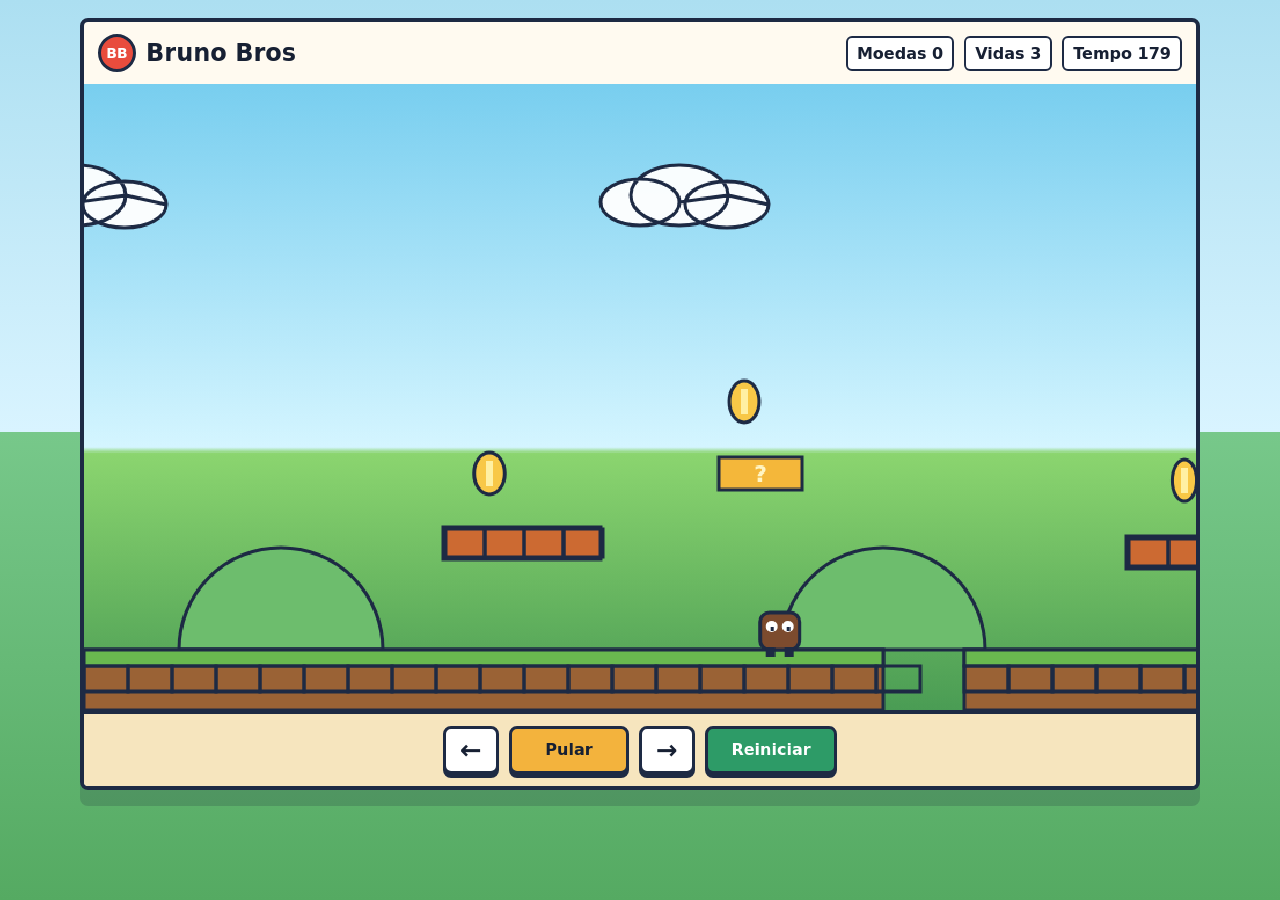
==== index.html @ 8e0bfd55 "First commit" ====
<!doctype html>
<html lang="pt-BR">
  <head>
    <meta charset="utf-8" />
    <meta name="viewport" content="width=device-width, initial-scale=1" />
    <title>Bruno Bros - Plataforma</title>
    <link rel="stylesheet" href="./styles.css" />
  </head>
  <body>
    <main class="shell">
      <section class="game-panel" aria-label="Jogo de plataforma 2D">
        <div class="topbar">
          <div class="brand">
            <span class="badge">BB</span>
            <span>Bruno Bros</span>
          </div>
          <div class="hud" aria-live="polite">
            <span>Moedas <strong id="coins">0</strong></span>
            <span>Vidas <strong id="lives">3</strong></span>
            <span>Tempo <strong id="timer">180</strong></span>
          </div>
        </div>

        <canvas id="game" width="960" height="540" aria-label="Canvas do jogo"></canvas>

        <div class="controls">
          <button id="leftBtn" class="icon-button" aria-label="Mover para esquerda" title="Esquerda">←</button>
          <button id="jumpBtn" class="jump-button" aria-label="Pular" title="Pular">Pular</button>
          <button id="rightBtn" class="icon-button" aria-label="Mover para direita" title="Direita">→</button>
          <button id="restartBtn" class="restart-button" aria-label="Reiniciar fase" title="Reiniciar">Reiniciar</button>
        </div>
      </section>
    </main>

    <script src="./game.js"></script>
  </body>
</html>
---- styles.css ----
:root {
  color-scheme: light;
  --ink: #172033;
  --panel: #fffaf0;
  --line: #1d2a44;
  --accent: #e84c3d;
  --leaf: #2d9b67;
  --gold: #f3b33d;
  --sky: #73c7e8;
}

* {
  box-sizing: border-box;
}

html,
body {
  min-height: 100%;
  margin: 0;
}

body {
  align-items: center;
  background:
    linear-gradient(180deg, #acdff1 0%, #d9f4ff 48%, #77c88a 48%, #55aa62 100%);
  color: var(--ink);
  display: flex;
  font-family: Inter, ui-sans-serif, system-ui, -apple-system, BlinkMacSystemFont, "Segoe UI", sans-serif;
  justify-content: center;
  padding: 18px;
}

.shell {
  width: min(1120px, 100%);
}

.game-panel {
  background: var(--panel);
  border: 4px solid var(--line);
  border-radius: 8px;
  box-shadow: 0 16px 0 rgba(23, 32, 51, 0.18);
  overflow: hidden;
}

.topbar {
  align-items: center;
  display: flex;
  gap: 16px;
  justify-content: space-between;
  padding: 12px 14px;
}

.brand,
.hud {
  align-items: center;
  display: flex;
  gap: 10px;
}

.brand {
  font-size: clamp(16px, 2vw, 24px);
  font-weight: 900;
}

.badge {
  align-items: center;
  background: var(--accent);
  border: 3px solid var(--line);
  border-radius: 50%;
  color: white;
  display: inline-flex;
  font-size: 14px;
  height: 38px;
  justify-content: center;
  width: 38px;
}

.hud {
  flex-wrap: wrap;
  font-size: clamp(12px, 1.5vw, 16px);
  font-weight: 750;
  justify-content: flex-end;
}

.hud span {
  background: white;
  border: 2px solid var(--line);
  border-radius: 6px;
  padding: 6px 9px;
}

canvas {
  background: var(--sky);
  display: block;
  height: auto;
  image-rendering: pixelated;
  width: 100%;
}

.controls {
  align-items: center;
  background: #f6e5be;
  border-top: 4px solid var(--line);
  display: grid;
  gap: 10px;
  grid-template-columns: 56px minmax(88px, 120px) 56px minmax(96px, 132px);
  justify-content: center;
  padding: 12px;
}

button {
  border: 3px solid var(--line);
  border-radius: 8px;
  box-shadow: 0 4px 0 var(--line);
  color: var(--ink);
  cursor: pointer;
  font: inherit;
  font-weight: 900;
  height: 48px;
  touch-action: manipulation;
}

button:active,
button.is-down {
  box-shadow: 0 1px 0 var(--line);
  transform: translateY(3px);
}

.icon-button {
  background: white;
  font-size: 26px;
  line-height: 1;
  width: 56px;
}

.jump-button {
  background: var(--gold);
  min-width: 88px;
}

.restart-button {
  background: var(--leaf);
  color: white;
  min-width: 96px;
}

@media (max-width: 680px) {
  body {
    align-items: flex-start;
    padding: 10px;
  }

  .topbar {
    align-items: flex-start;
    flex-direction: column;
  }

  .hud {
    justify-content: flex-start;
  }

  .controls {
    grid-template-columns: 54px minmax(82px, 1fr) 54px;
  }

  .restart-button {
    grid-column: 1 / -1;
  }
}
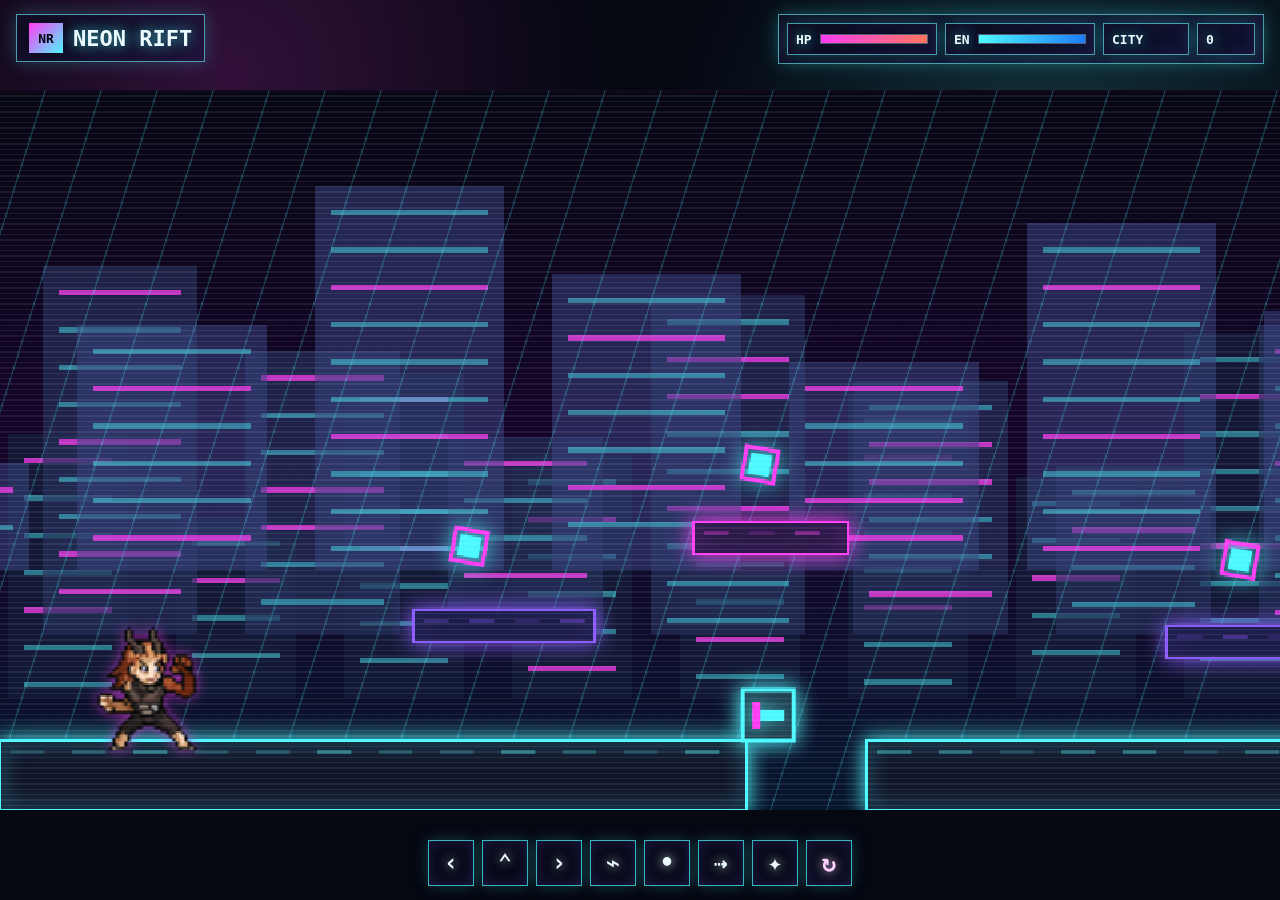
==== commit 750997e7: "Primeiro commit do projeto BrunoBros2.0" ====
--- a/index.html
+++ b/index.html
@@ -3,35 +3,45 @@
   <head>
     <meta charset="utf-8" />
     <meta name="viewport" content="width=device-width, initial-scale=1" />
-    <title>Bruno Bros - Plataforma</title>
+    <title>Neon Rift</title>
     <link rel="stylesheet" href="./styles.css" />
   </head>
   <body>
-    <main class="shell">
-      <section class="game-panel" aria-label="Jogo de plataforma 2D">
-        <div class="topbar">
-          <div class="brand">
-            <span class="badge">BB</span>
-            <span>Bruno Bros</span>
+    <main class="game-shell" aria-label="Neon Rift">
+      <canvas id="game" width="960" height="540" aria-label="Neon Rift"></canvas>
+
+      <section class="hud" aria-live="polite">
+        <div class="brand">
+          <span class="brand-mark">NR</span>
+          <span>Neon Rift</span>
+        </div>
+        <div class="hud-grid">
+          <div class="meter">
+            <span>HP</span>
+            <i><b id="healthMeter"></b></i>
           </div>
-          <div class="hud" aria-live="polite">
-            <span>Moedas <strong id="coins">0</strong></span>
-            <span>Vidas <strong id="lives">3</strong></span>
-            <span>Tempo <strong id="timer">180</strong></span>
+          <div class="meter energy">
+            <span>EN</span>
+            <i><b id="energyMeter"></b></i>
           </div>
-        </div>
-
-        <canvas id="game" width="960" height="540" aria-label="Canvas do jogo"></canvas>
-
-        <div class="controls">
-          <button id="leftBtn" class="icon-button" aria-label="Mover para esquerda" title="Esquerda">←</button>
-          <button id="jumpBtn" class="jump-button" aria-label="Pular" title="Pular">Pular</button>
-          <button id="rightBtn" class="icon-button" aria-label="Mover para direita" title="Direita">→</button>
-          <button id="restartBtn" class="restart-button" aria-label="Reiniciar fase" title="Reiniciar">Reiniciar</button>
+          <div class="counter"><span id="stageName">City</span></div>
+          <div class="counter"><span id="score">0</span></div>
         </div>
       </section>
+
+      <nav class="controls" aria-label="Controles">
+        <button id="leftBtn" aria-label="Mover para esquerda">‹</button>
+        <button id="jumpBtn" aria-label="Pular">⌃</button>
+        <button id="rightBtn" aria-label="Mover para direita">›</button>
+        <button id="attackBtn" aria-label="Ataque">⌁</button>
+        <button id="shootBtn" aria-label="Atirar">•</button>
+        <button id="dashBtn" aria-label="Dash energetico">⇢</button>
+        <button id="powerBtn" aria-label="Explosao de energia">✦</button>
+        <button id="restartBtn" aria-label="Reiniciar">↻</button>
+      </nav>
     </main>
 
+    <audio id="bgMusic" src="./assets/bgm.mp3" loop preload="auto"></audio>
     <script src="./game.js"></script>
   </body>
 </html>
--- a/styles.css
+++ b/styles.css
@@ -1,12 +1,13 @@
 :root {
-  color-scheme: light;
-  --ink: #172033;
-  --panel: #fffaf0;
-  --line: #1d2a44;
-  --accent: #e84c3d;
-  --leaf: #2d9b67;
-  --gold: #f3b33d;
-  --sky: #73c7e8;
+  color-scheme: dark;
+  --bg: #050711;
+  --panel: rgba(7, 12, 28, 0.72);
+  --line: rgba(111, 245, 255, 0.62);
+  --cyan: #4df8ff;
+  --pink: #ff3df2;
+  --violet: #8d5cff;
+  --blue: #1c7dff;
+  --text: #ecfbff;
 }
 
 * {
@@ -15,155 +16,206 @@
 
 html,
 body {
-  min-height: 100%;
+  background: var(--bg);
+  height: 100%;
   margin: 0;
+  overflow: hidden;
 }
 
 body {
-  align-items: center;
+  color: var(--text);
+  font-family: "Rajdhani", "Orbitron", "Eurostile", ui-monospace, SFMono-Regular, Menlo, Consolas, monospace;
+}
+
+.game-shell {
   background:
-    linear-gradient(180deg, #acdff1 0%, #d9f4ff 48%, #77c88a 48%, #55aa62 100%);
-  color: var(--ink);
-  display: flex;
-  font-family: Inter, ui-sans-serif, system-ui, -apple-system, BlinkMacSystemFont, "Segoe UI", sans-serif;
-  justify-content: center;
-  padding: 18px;
-}
-
-.shell {
-  width: min(1120px, 100%);
-}
-
-.game-panel {
-  background: var(--panel);
-  border: 4px solid var(--line);
-  border-radius: 8px;
-  box-shadow: 0 16px 0 rgba(23, 32, 51, 0.18);
-  overflow: hidden;
-}
-
-.topbar {
-  align-items: center;
+    radial-gradient(circle at 18% 8%, rgba(255, 61, 242, 0.18), transparent 28%),
+    radial-gradient(circle at 82% 18%, rgba(77, 248, 255, 0.18), transparent 30%),
+    #050711;
+  height: 100vh;
+  height: 100dvh;
+  position: relative;
+  width: 100vw;
+}
+
+canvas {
+  display: block;
+  height: min(100dvh, calc(100vw * 9 / 16));
+  image-rendering: pixelated;
+  left: 50%;
+  position: absolute;
+  top: 50%;
+  transform: translate(-50%, -50%);
+  width: min(100vw, calc(100dvh * 16 / 9));
+}
+
+.hud {
+  align-items: flex-start;
   display: flex;
   gap: 16px;
   justify-content: space-between;
-  padding: 12px 14px;
+  left: 16px;
+  pointer-events: none;
+  position: fixed;
+  right: 16px;
+  text-shadow: 0 0 14px rgba(77, 248, 255, 0.8);
+  top: 14px;
+  z-index: 2;
 }
 
 .brand,
-.hud {
+.hud-grid,
+.counter,
+.meter {
+  backdrop-filter: blur(10px);
+  background: linear-gradient(135deg, rgba(7, 12, 28, 0.82), rgba(15, 21, 54, 0.58));
+  border: 1px solid var(--line);
+  box-shadow: 0 0 18px rgba(77, 248, 255, 0.24), inset 0 0 18px rgba(255, 61, 242, 0.08);
+}
+
+.brand {
   align-items: center;
   display: flex;
+  font-size: clamp(14px, 2vw, 22px);
+  font-weight: 900;
   gap: 10px;
-}
-
-.brand {
-  font-size: clamp(16px, 2vw, 24px);
+  letter-spacing: 0;
+  min-height: 48px;
+  padding: 8px 12px;
+  text-transform: uppercase;
+}
+
+.brand-mark {
+  align-items: center;
+  background: linear-gradient(135deg, var(--pink), var(--cyan));
+  color: #050711;
+  display: inline-flex;
+  font-size: 13px;
+  height: 30px;
+  justify-content: center;
+  text-shadow: none;
+  width: 34px;
+}
+
+.hud-grid {
+  display: grid;
+  gap: 8px;
+  grid-template-columns: minmax(112px, 150px) minmax(112px, 150px) minmax(86px, auto) minmax(58px, auto);
+  padding: 8px;
+}
+
+.meter,
+.counter {
+  align-items: center;
+  display: flex;
+  font-size: 13px;
   font-weight: 900;
-}
-
-.badge {
-  align-items: center;
-  background: var(--accent);
-  border: 3px solid var(--line);
-  border-radius: 50%;
-  color: white;
+  gap: 8px;
+  min-height: 32px;
+  padding: 6px 8px;
+  text-transform: uppercase;
+}
+
+.meter i {
+  background: rgba(236, 251, 255, 0.1);
+  border: 1px solid rgba(236, 251, 255, 0.26);
+  flex: 1;
+  height: 10px;
+  overflow: hidden;
+  position: relative;
+}
+
+.meter b {
+  background: linear-gradient(90deg, var(--pink), #ff765d);
+  box-shadow: 0 0 12px var(--pink);
+  display: block;
+  height: 100%;
+  transition: width 160ms ease;
+  width: 100%;
+}
+
+.meter.energy b {
+  background: linear-gradient(90deg, var(--cyan), var(--blue));
+  box-shadow: 0 0 12px var(--cyan);
+}
+
+.controls {
+  bottom: 14px;
+  display: grid;
+  gap: 8px;
+  grid-template-columns: repeat(8, 46px);
+  left: 50%;
+  position: fixed;
+  transform: translateX(-50%);
+  z-index: 2;
+}
+
+button {
+  align-items: center;
+  background: rgba(7, 12, 28, 0.74);
+  border: 1px solid rgba(77, 248, 255, 0.72);
+  box-shadow: 0 0 14px rgba(77, 248, 255, 0.22), inset 0 0 16px rgba(141, 92, 255, 0.18);
+  color: var(--text);
+  cursor: pointer;
   display: inline-flex;
-  font-size: 14px;
-  height: 38px;
+  font: 900 24px/1 ui-monospace, SFMono-Regular, Menlo, Consolas, monospace;
+  height: 46px;
   justify-content: center;
-  width: 38px;
-}
-
-.hud {
-  flex-wrap: wrap;
-  font-size: clamp(12px, 1.5vw, 16px);
-  font-weight: 750;
-  justify-content: flex-end;
-}
-
-.hud span {
-  background: white;
-  border: 2px solid var(--line);
-  border-radius: 6px;
-  padding: 6px 9px;
-}
-
-canvas {
-  background: var(--sky);
-  display: block;
-  height: auto;
-  image-rendering: pixelated;
-  width: 100%;
-}
-
-.controls {
-  align-items: center;
-  background: #f6e5be;
-  border-top: 4px solid var(--line);
-  display: grid;
-  gap: 10px;
-  grid-template-columns: 56px minmax(88px, 120px) 56px minmax(96px, 132px);
-  justify-content: center;
-  padding: 12px;
-}
-
-button {
-  border: 3px solid var(--line);
-  border-radius: 8px;
-  box-shadow: 0 4px 0 var(--line);
-  color: var(--ink);
-  cursor: pointer;
-  font: inherit;
-  font-weight: 900;
-  height: 48px;
+  padding: 0;
+  text-shadow: 0 0 12px currentColor;
   touch-action: manipulation;
-}
-
-button:active,
-button.is-down {
-  box-shadow: 0 1px 0 var(--line);
-  transform: translateY(3px);
-}
-
-.icon-button {
-  background: white;
-  font-size: 26px;
-  line-height: 1;
-  width: 56px;
-}
-
-.jump-button {
-  background: var(--gold);
-  min-width: 88px;
-}
-
-.restart-button {
-  background: var(--leaf);
-  color: white;
-  min-width: 96px;
-}
-
-@media (max-width: 680px) {
-  body {
-    align-items: flex-start;
-    padding: 10px;
-  }
-
-  .topbar {
-    align-items: flex-start;
-    flex-direction: column;
-  }
-
+  transition: transform 100ms ease, box-shadow 100ms ease, border-color 100ms ease;
+  width: 46px;
+}
+
+button:is(:active, .is-down) {
+  border-color: var(--pink);
+  box-shadow: 0 0 18px rgba(255, 61, 242, 0.58), inset 0 0 22px rgba(77, 248, 255, 0.18);
+  transform: translateY(2px) scale(0.96);
+}
+
+#restartBtn {
+  color: #ffd1ff;
+}
+
+@media (max-width: 760px) {
   .hud {
-    justify-content: flex-start;
+    gap: 8px;
+    left: 8px;
+    right: 8px;
+    top: 8px;
+  }
+
+  .brand {
+    min-height: 40px;
+    padding: 6px 8px;
+  }
+
+  .brand span:last-child {
+    display: none;
+  }
+
+  .hud-grid {
+    flex: 1;
+    gap: 6px;
+    grid-template-columns: 1fr 1fr;
+    padding: 6px;
+  }
+
+  .meter,
+  .counter {
+    font-size: 11px;
+    min-height: 28px;
+    padding: 4px 6px;
   }
 
   .controls {
-    grid-template-columns: 54px minmax(82px, 1fr) 54px;
-  }
-
-  .restart-button {
-    grid-column: 1 / -1;
-  }
-}
+    bottom: 8px;
+    grid-template-columns: repeat(4, 44px);
+  }
+
+  button {
+    height: 44px;
+    width: 44px;
+  }
+}
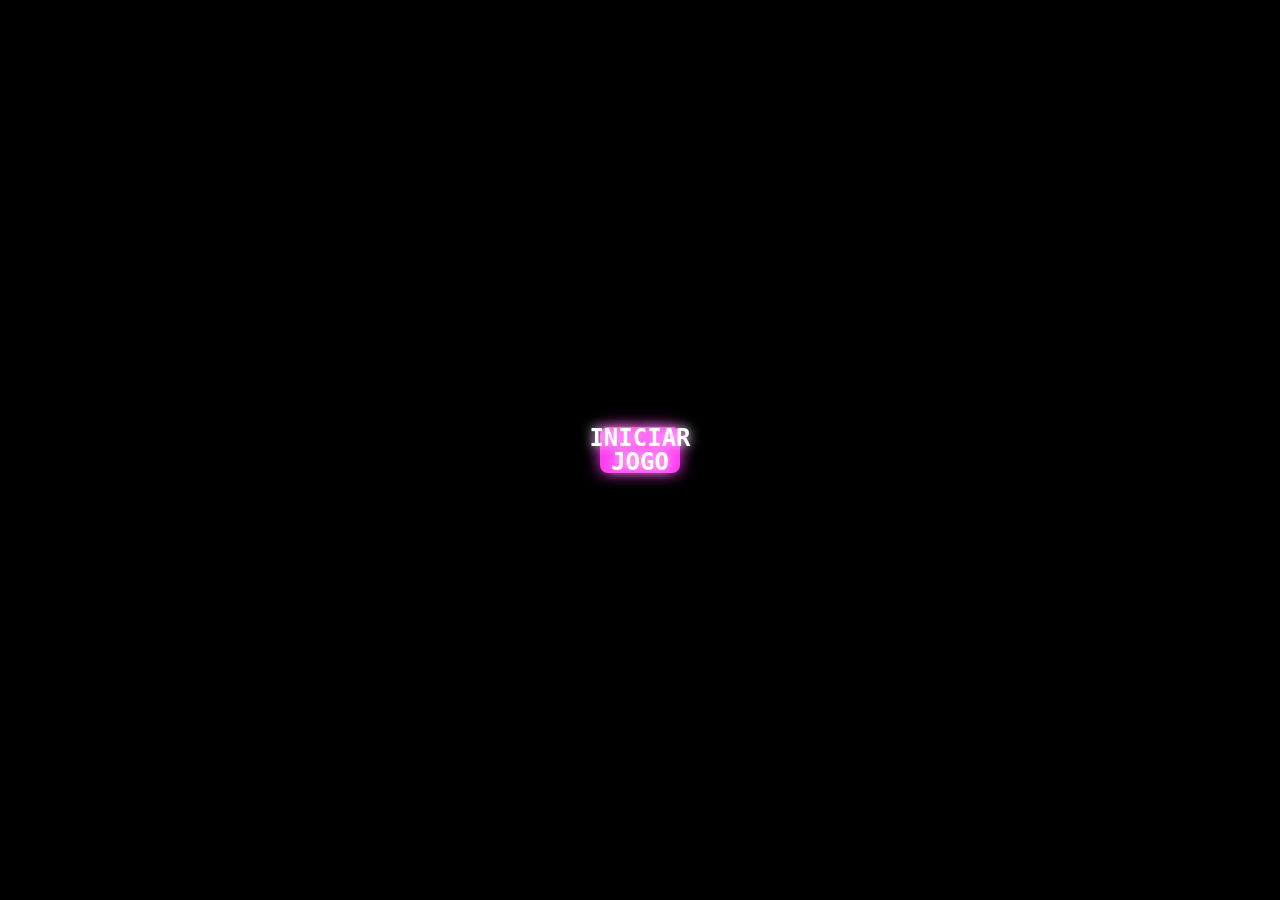
==== commit 823c633a: "Atualização do jogo com novas assets e ajustes de gameplay" ====
--- a/index.html
+++ b/index.html
@@ -7,6 +7,11 @@
     <link rel="stylesheet" href="./styles.css" />
   </head>
   <body>
+    <div id="introScreen" style="position: fixed; top: 0; left: 0; width: 100vw; height: 100vh; background: #000; z-index: 100; display: flex; flex-direction: column; justify-content: center; align-items: center;">
+      <button id="startIntroBtn" style="padding: 20px 40px; font-size: 24px; cursor: pointer; background: #ff3df2; border: none; color: white; border-radius: 8px; z-index: 101; text-transform: uppercase; font-weight: bold; box-shadow: 0 0 15px #ff3df2;">Iniciar Jogo</button>
+      <video id="introVideo" src="./assets/intro.mp4" style="width: 100%; height: 100%; object-fit: cover; display: none;"></video>
+    </div>
+
     <main class="game-shell" aria-label="Neon Rift">
       <canvas id="game" width="960" height="540" aria-label="Neon Rift"></canvas>
 
@@ -42,6 +47,7 @@
     </main>
 
     <audio id="bgMusic" src="./assets/bgm.mp3" loop preload="auto"></audio>
+    <audio id="bossMusic" src="./assets/musica final_boss.mp3" loop preload="auto"></audio>
     <script src="./game.js"></script>
   </body>
 </html>
